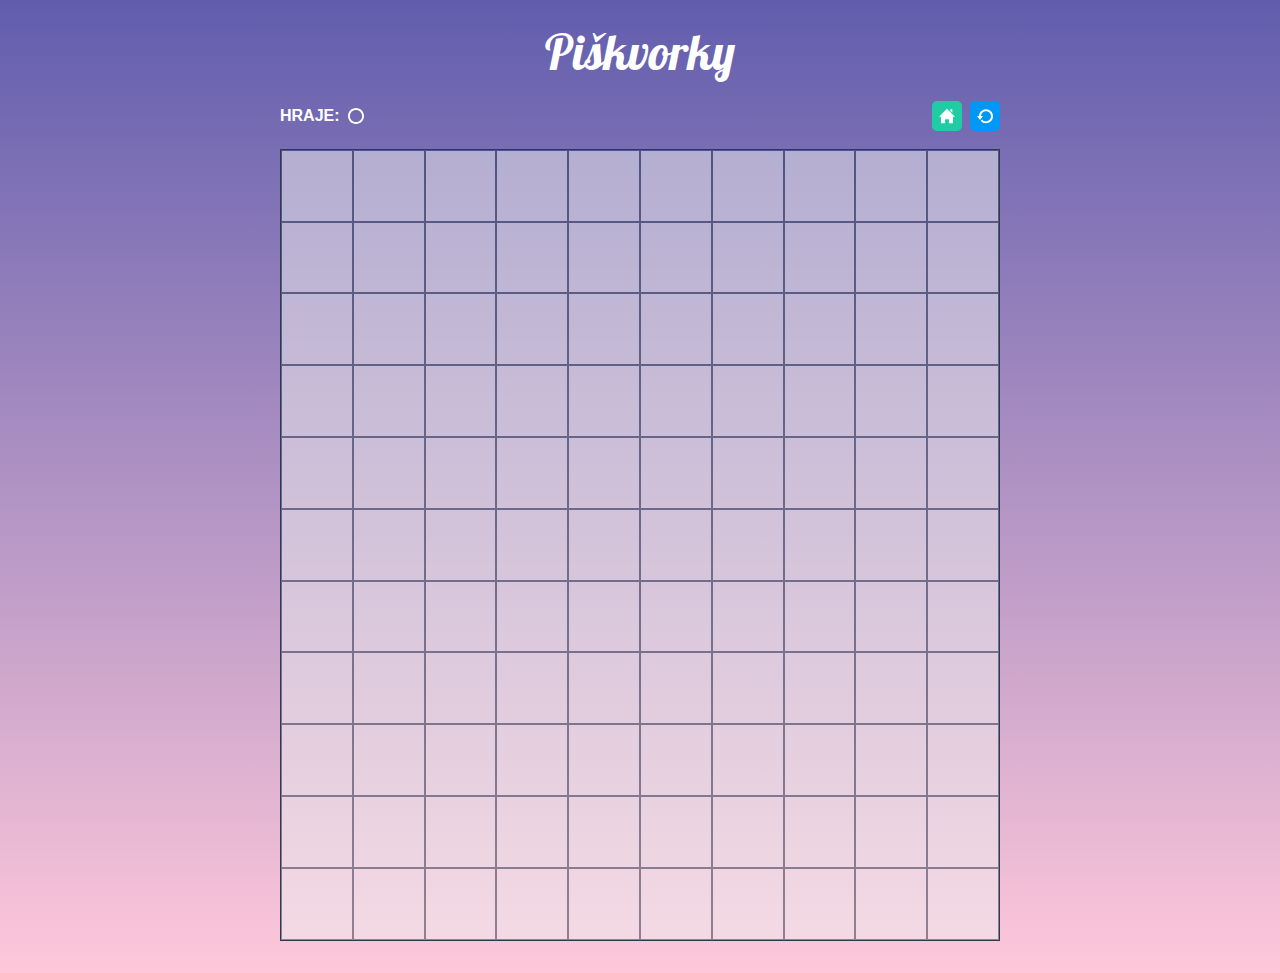
==== hra.html @ ccb5ee77 "Nový JS soubor a jeho připojení + obrázky" ====
<!DOCTYPE html>
<html lang="en">
  <head>
    <meta charset="UTF-8" />
    <meta name="viewport" content="width=device-width, initial-scale=1.0" />
    <title>Piškvorky - hra</title>
    <link rel="stylesheet" href="style.css" />
    <script type="module" src="hra.js"></script>

    <!-- Prolink na font Lobster -->
    <link rel="preconnect" href="https://fonts.googleapis.com" />
    <link rel="preconnect" href="https://fonts.gstatic.com" crossorigin />
    <link
      href="https://fonts.googleapis.com/css2?family=Lobster&display=swap"
      rel="stylesheet"
    />
  </head>
  <body>
    <div class="game">
      <header>
        <h1 class="game__title">Piškvorky</h1>
      </header>

      <nav class="game__nav">
        <div class="game__nav--left">
          <p>HRAJE:</p>
          <img class="game__symbol" src="image/circle.svg" alt="kolečko" />
        </div>

        <div class="game__nav--right">
          <a class="game__link game__link--home" href="index.html"
            ><img class="game__symbol" src="image/home.svg" alt="Domů"
          /></a>
          <a class="game__link game__link--restart" href="hra.html"
            ><img class="game__symbol" src="image/restart.svg" alt="Restart"
          /></a>
        </div>
      </nav>

      <main class="game__board">
        <button class="game__square"></button>
        <button class="game__square"></button>
        <button class="game__square"></button>
        <button class="game__square"></button>
        <button class="game__square"></button>
        <button class="game__square"></button>
        <button class="game__square"></button>
        <button class="game__square"></button>
        <button class="game__square"></button>
        <button class="game__square"></button>
        <button class="game__square"></button>
        <button class="game__square"></button>
        <button class="game__square"></button>
        <button class="game__square"></button>
        <button class="game__square"></button>
        <button class="game__square"></button>
        <button class="game__square"></button>
        <button class="game__square"></button>
        <button class="game__square"></button>
        <button class="game__square"></button>
        <button class="game__square"></button>
        <button class="game__square"></button>
        <button class="game__square"></button>
        <button class="game__square"></button>
        <button class="game__square"></button>
        <button class="game__square"></button>
        <button class="game__square"></button>
        <button class="game__square"></button>
        <button class="game__square"></button>
        <button class="game__square"></button>
        <button class="game__square"></button>
        <button class="game__square"></button>
        <button class="game__square"></button>
        <button class="game__square"></button>
        <button class="game__square"></button>
        <button class="game__square"></button>
        <button class="game__square"></button>
        <button class="game__square"></button>
        <button class="game__square"></button>
        <button class="game__square"></button>
        <button class="game__square"></button>
        <button class="game__square"></button>
        <button class="game__square"></button>
        <button class="game__square"></button>
        <button class="game__square"></button>
        <button class="game__square"></button>
        <button class="game__square"></button>
        <button class="game__square"></button>
        <button class="game__square"></button>
        <button class="game__square"></button>
        <button class="game__square"></button>
        <button class="game__square"></button>
        <button class="game__square"></button>
        <button class="game__square"></button>
        <button class="game__square"></button>
        <button class="game__square"></button>
        <button class="game__square"></button>
        <button class="game__square"></button>
        <button class="game__square"></button>
        <button class="game__square"></button>
        <button class="game__square"></button>
        <button class="game__square"></button>
        <button class="game__square"></button>
        <button class="game__square"></button>
        <button class="game__square"></button>
        <button class="game__square"></button>
        <button class="game__square"></button>
        <button class="game__square"></button>
        <button class="game__square"></button>
        <button class="game__square"></button>
        <button class="game__square"></button>
        <button class="game__square"></button>
        <button class="game__square"></button>
        <button class="game__square"></button>
        <button class="game__square"></button>
        <button class="game__square"></button>
        <button class="game__square"></button>
        <button class="game__square"></button>
        <button class="game__square"></button>
        <button class="game__square"></button>
        <button class="game__square"></button>
        <button class="game__square"></button>
        <button class="game__square"></button>
        <button class="game__square"></button>
        <button class="game__square"></button>
        <button class="game__square"></button>
        <button class="game__square"></button>
        <button class="game__square"></button>
        <button class="game__square"></button>
        <button class="game__square"></button>
        <button class="game__square"></button>
        <button class="game__square"></button>
        <button class="game__square"></button>
        <button class="game__square"></button>
        <button class="game__square"></button>
        <button class="game__square"></button>
        <button class="game__square"></button>
        <button class="game__square"></button>
        <button class="game__square"></button>
        <button class="game__square"></button>
        <button class="game__square"></button>
        <button class="game__square"></button>
        <button class="game__square"></button>
        <button class="game__square"></button>
        <button class="game__square"></button>
        <button class="game__square"></button>
        <button class="game__square"></button>
        <button class="game__square"></button>
        <button class="game__square"></button>
        <button class="game__square"></button>
      </main>
    </div>
  </body>
</html>
---- style.css ----
* {
  box-sizing: border-box;
}

html {
  min-height: 100vh;
}

body {
  color: #fff;
  background: linear-gradient(#615dad, #ffc8da);
  background-repeat: no-repeat;
  background-size: cover;
  margin: 0;
  text-align: center;
  font-family: Arial, Helvetica, sans-serif;
  font-size: 16px;
  line-height: 1.5;
}

.card {
  max-width: 380px;
  display: flex;
  flex-direction: column;
  align-items: center;
  margin: 3% auto auto auto;
  overflow: auto;
}

.card__header {
  font-size: 0;
}

.card__image {
  border-radius: 10px 10px 0 0;
  width: 100%;
}

.card__main {
  margin: 0;
  padding: 5%;
  background-color: #283e50;
}

.card__title,
.game__title {
  margin: 0;
  font-family: "Lobster", sans-serif;
  font-weight: 400;
  font-style: normal;
  font-size: 3rem;
}

.card__nav {
  margin: 0;
  padding: 0;
  text-align: center;
  width: 100%;
}

.card__link {
  display: block;
  color: #fff;
  text-decoration: none;
  text-align: center;
  padding: 15px;
}

.card__link--rules,
.game__link--home {
  background-color: #1fcca4;
}

.card__link--rules {
  border-bottom: 2px solid #283e50;
}

.card__link--rules:hover,
.card__link--rules:focus,
.game__link--home:hover,
.game__link--focus {
  background-color: #1cbb96;
}

.card__link--action,
.game__link--restart {
  background-color: #0197f6;
}

.card__link--action:hover,
.card__link--action:focus,
.game__link--restart:hover,
.game__link--restart:focus {
  background-color: #0090e9;
}

/* Styly pro hra.html */
.game {
  max-width: 80vmin;
  margin: 1rem auto 2rem auto;
}

.game__nav {
  display: flex;
  justify-content: space-between;
  align-items: center;
  margin-bottom: 0.3rem;
}

.game__nav--left,
.game__nav--right {
  display: flex;
  align-items: center;
  gap: 0.5rem;
  font-weight: 700;
}

.game__link {
  display: flex;
  padding: 7px;
  border-radius: 5px;
  cursor: pointer;
}

.game__symbol {
  height: 1rem;
}

.game__board {
  display: flex;
  flex-wrap: wrap;
  border: 1.5px solid #283e50;
}

.game__square {
  width: 10%;
  aspect-ratio: 1 / 1;
  opacity: 0.5;
  border: 1.5px solid #283e50;
}

.game__square:hover,
.game__square:focus {
  opacity: 0.45;
  cursor: pointer;
}
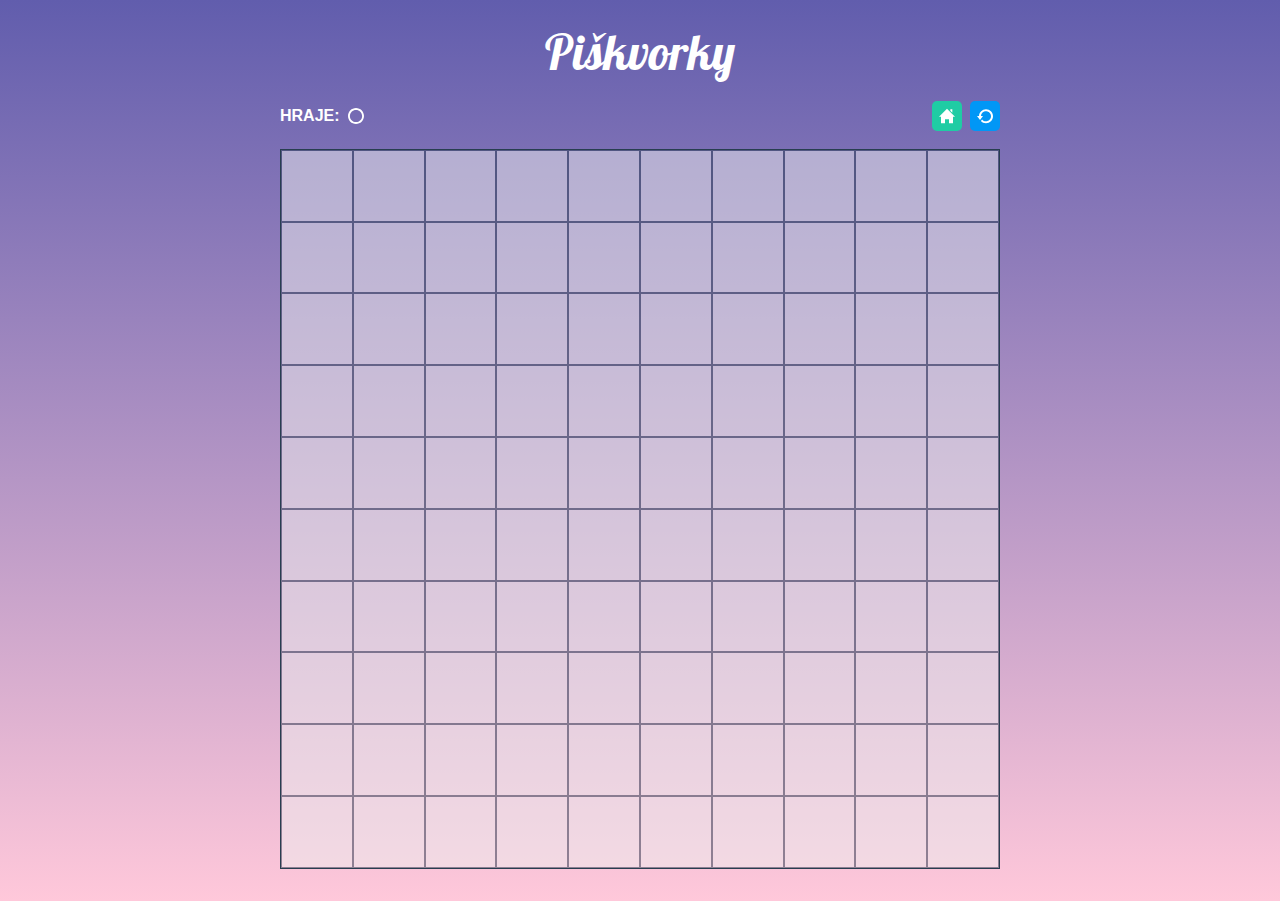
==== commit 7c68b7c1: "Odebrání 10 kusů čtverčků-bylo jich moc" ====
--- a/hra.html
+++ b/hra.html
@@ -24,7 +24,12 @@
       <nav class="game__nav">
         <div class="game__nav--left">
           <p>HRAJE:</p>
-          <img class="game__symbol" src="image/circle.svg" alt="kolečko" />
+          <img
+            class="game__symbol"
+            id="current-player"
+            src="image/circle.svg"
+            alt="kolečko"
+          />
         </div>
 
         <div class="game__nav--right">
@@ -138,16 +143,6 @@
         <button class="game__square"></button>
         <button class="game__square"></button>
         <button class="game__square"></button>
-        <button class="game__square"></button>
-        <button class="game__square"></button>
-        <button class="game__square"></button>
-        <button class="game__square"></button>
-        <button class="game__square"></button>
-        <button class="game__square"></button>
-        <button class="game__square"></button>
-        <button class="game__square"></button>
-        <button class="game__square"></button>
-        <button class="game__square"></button>
       </main>
     </div>
   </body>
--- a/style.css
+++ b/style.css
@@ -144,3 +144,29 @@
   opacity: 0.45;
   cursor: pointer;
 }
+
+.game__square--circle,
+.game__square--cross {
+  background-position: center;
+  background-repeat: no-repeat;
+  background-size: 65%;
+  animation: zoomIn 0.15s;
+}
+
+.game__square--circle {
+  background-image: url(image/circle-black.svg);
+}
+
+.game__square--cross {
+  background-image: url(image/cross-black.svg);
+}
+
+/* animace */
+@keyframes zoomIn {
+  0% {
+    transform: scale(0.2);
+  }
+  100% {
+    transform: scale(1);
+  }
+}
